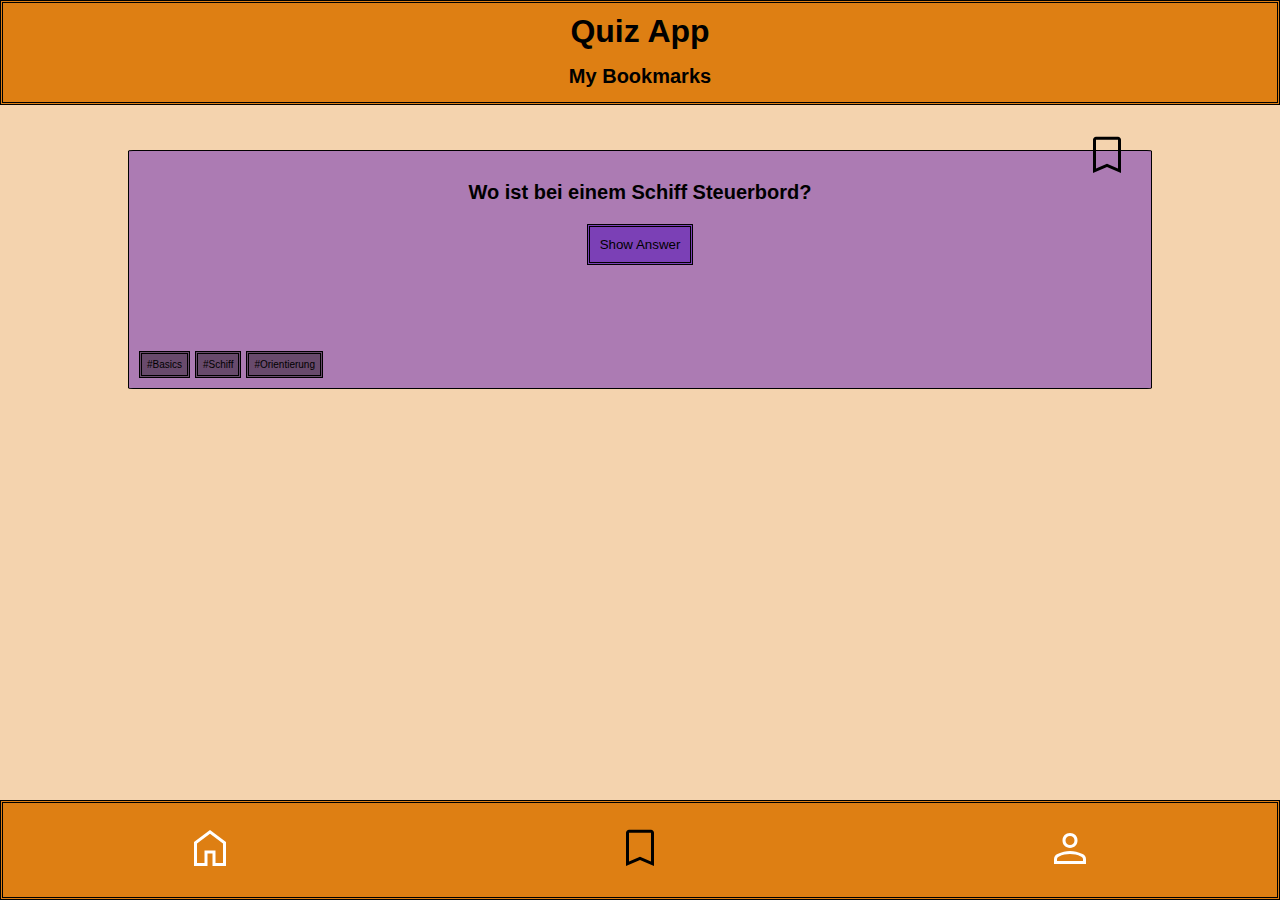
==== bookmarks.html @ 4df3d51b "add functionality to bookmark on first questioncard" ====
<!DOCTYPE html>
<html lang="en">
  <head>
    <meta charset="UTF-8" />
    <meta http-equiv="X-UA-Compatible" content="IE=edge" />
    <meta name="viewport" content="width=device-width, initial-scale=1.0" />
    <link rel="stylesheet" href="global.css" type="text/css" media="all" />
    <script src="./js/index.js" defer></script>
    <title>Quizz-App</title>
  </head>
  <body data-js="body">
    <header>
      <h1>Quiz App</h1>
      <h2 class="h1__subtitle">My Bookmarks</h2>
    </header>
    <main id="home">
      <section class="questioncard__box">
        <img
          src="./assets/images/bookmark-dark.svg"
          class="questioncard__bookmark-icon--dark"
        />
        <h3 class="questioncard__question">
          Wo ist bei einem Schiff Steuerbord?
        </h3>
        <button class="button--purple">Show Answer</button>
        <button class="button--purple" hidden>Hide Answer</button>
        <p class="questioncard__answer">
          Steuerbord ist in Fahrtrichtung die linke Seite des Schiffs.
        </p>
        <ul class="tag">
          <li class="tag__item">#Basics</li>
          <li class="tag__item">#Schiff</li>
          <li class="tag__item">#Orientierung</li>
        </ul>
      </section>
    </main>
    <footer>
      <nav class="navigation">
        <a href="index.html" class="navi"
          ><img src="./assets/images/home-light.svg" alt="home-icon"
        /></a>
        <a href="#home" class="navi"
          ><img src="./assets/images/bookmark-dark.svg" alt="bookmark-icon"
        /></a>
        <a href="profile.html" class="navi"
          ><img src="./assets/images/profile-light.svg" alt="profile-icon"
        /></a>
      </nav>
    </footer>
  </body>
</html>
---- global.css ----
@import "./css/quizz-page.css";
@import "./css/bookmark-page.css";
@import "./css/profile-page.css";

:root {
  --black: #000;
  --light-orange: #de7f1357;
  --full-orange: #de7f13;
  --full-purple: #4d09ba84;
  --light-purple: #4d09ba6f;
  --gray-purple: #00000065;

  --border-radius: 0.5%;
}

* {
  box-sizing: border-box;
  margin: 0;
  padding: 0;
}

body {
  font-family: "Lucida Sans", "Lucida Sans Regular", "Lucida Grande",
    "Lucida Sans Unicode", Geneva, Verdana, sans-serif;
  background-color: var(--light-orange);
}

header {
  border: var(--black) double medium;
  position: fixed;
  top: 0;
  right: 0;
  left: 0;
  display: flex;
  align-items: center;
  flex-direction: column;
  background-color: var(--full-orange);
  height: 105px;
  z-index: 1;
  gap: 5px;
}

h1 {
  text-align: center;
  padding: 10px;
}

main {
  display: flex;
  flex-direction: column;
  align-items: center;
  padding: 150px 0 150px 0;
  gap: 80px;
}

h2 {
  font-size: 20px;
  _padding: 20px;
  _margin-top: 25px;
}

h3 {
  text-align: center;
}

.h1__subtitle {
  padding: 0;
  margin-top: 0;
}

.darkmode {
  --black: #f8f3f3;
  --light-orange: #1c236f9b;
  --full-orange: #041e2b;
  --full-purple: #4d09ba84;
  --light-purple: #4323766f;
  --gray-purple: #00000065;
  color: #f8f3f3;
}
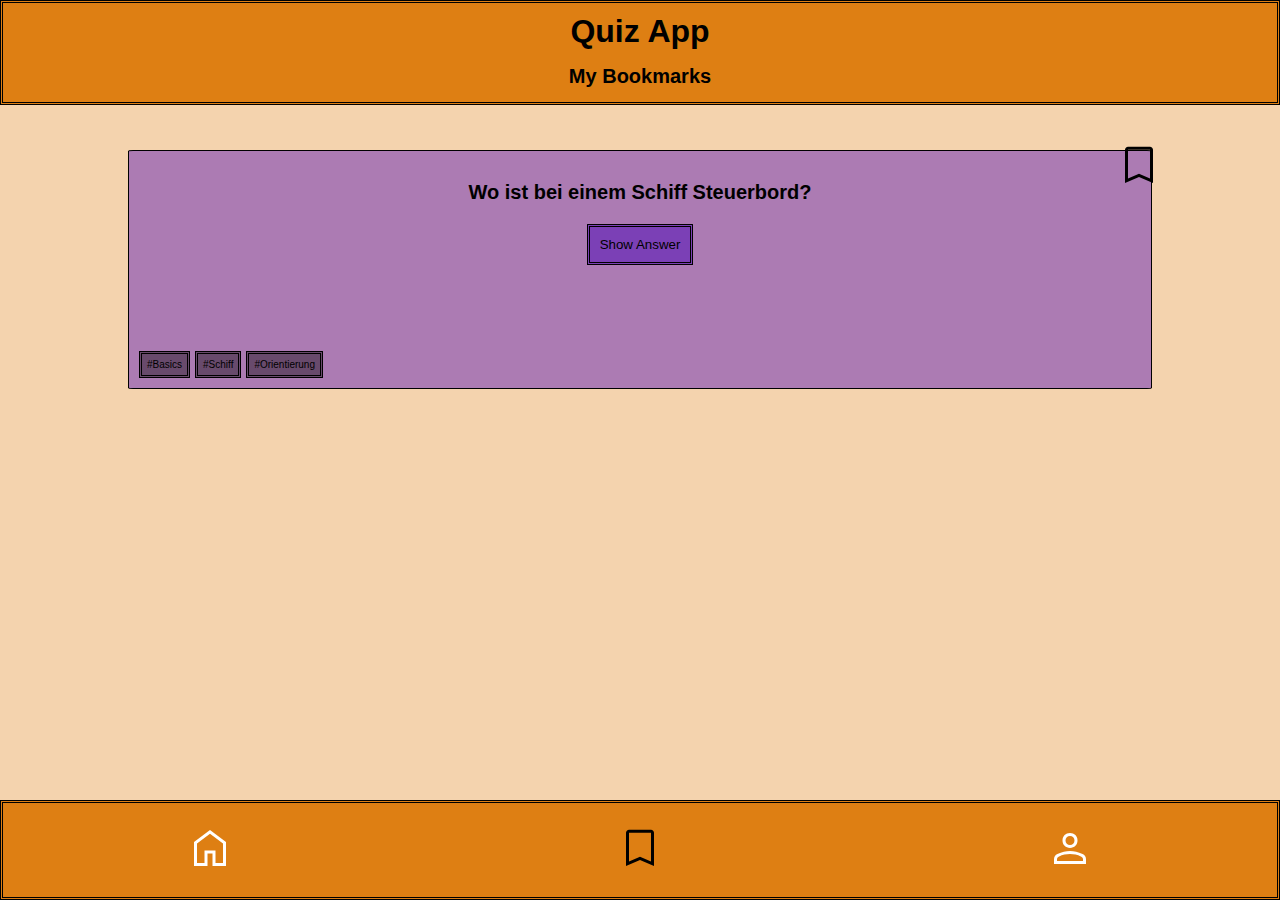
==== commit 420b97e8: "add changes after review" ====
--- a/bookmarks.html
+++ b/bookmarks.html
@@ -22,15 +22,14 @@
         <h3 class="questioncard__question">
           Wo ist bei einem Schiff Steuerbord?
         </h3>
-        <button class="button--purple">Show Answer</button>
-        <button class="button--purple" hidden>Hide Answer</button>
+        <button class="questioncard__button-answer">Show Answer</button>
         <p class="questioncard__answer">
           Steuerbord ist in Fahrtrichtung die linke Seite des Schiffs.
         </p>
-        <ul class="tag">
-          <li class="tag__item">#Basics</li>
-          <li class="tag__item">#Schiff</li>
-          <li class="tag__item">#Orientierung</li>
+        <ul class="questioncard__tag-list">
+          <li class="questioncard__tag-list-item">#Basics</li>
+          <li class="questioncard__tag-list-item">#Schiff</li>
+          <li class="questioncard__tag-list-item">#Orientierung</li>
         </ul>
       </section>
     </main>
--- a/global.css
+++ b/global.css
@@ -49,14 +49,12 @@
   display: flex;
   flex-direction: column;
   align-items: center;
-  padding: 150px 0 150px 0;
+  padding: 150px 0;
   gap: 80px;
 }
 
 h2 {
   font-size: 20px;
-  _padding: 20px;
-  _margin-top: 25px;
 }
 
 h3 {
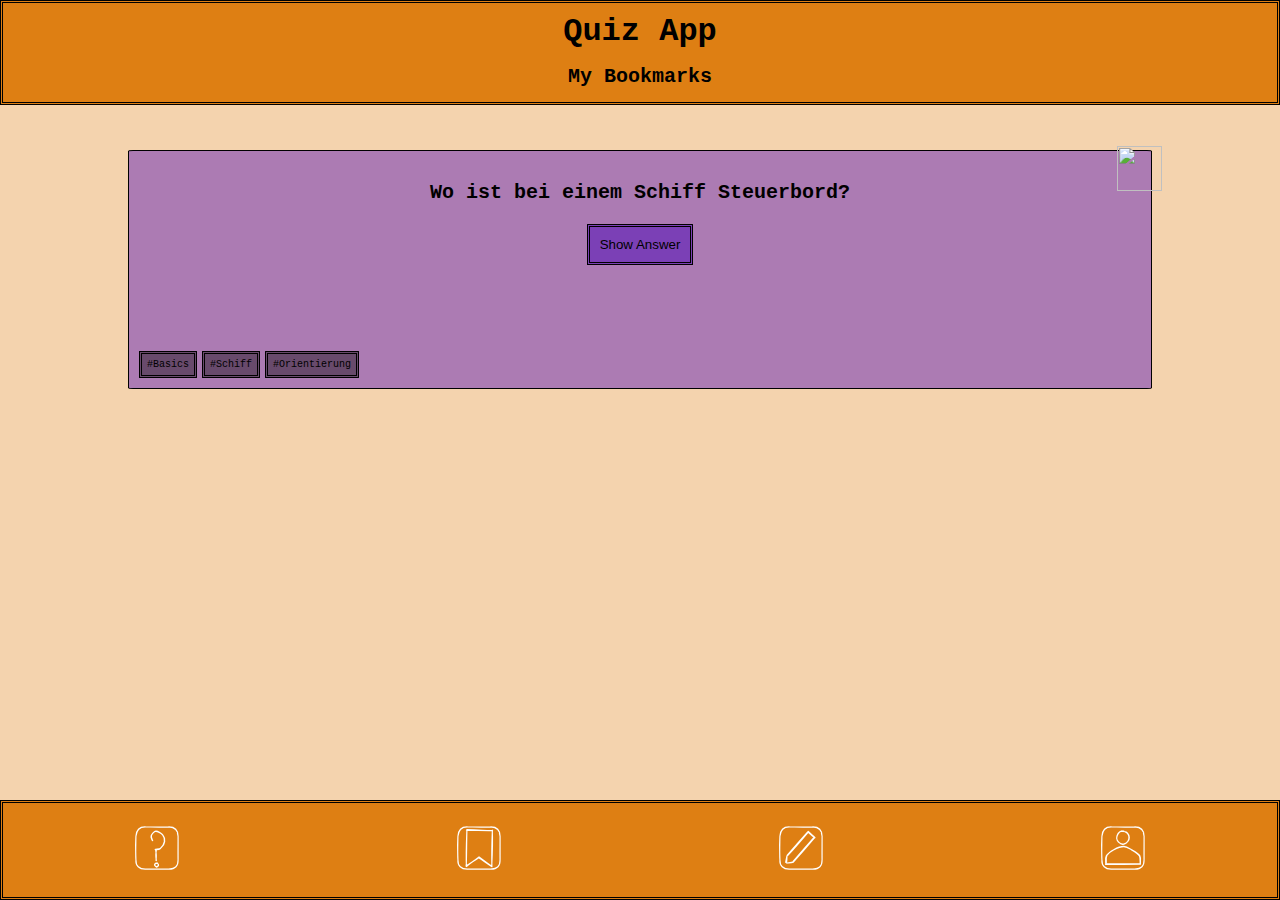
==== commit 53a94893: "add formelements to form-page, change some styling" ====
--- a/bookmarks.html
+++ b/bookmarks.html
@@ -36,13 +36,28 @@
     <footer>
       <nav class="navigation">
         <a href="index.html" class="navi"
-          ><img src="./assets/images/home-light.svg" alt="home-icon"
+          ><img
+            class="navigation__icon--light"
+            src="./assets/images/questionmark-dark-excali.svg"
+            alt="home"
         /></a>
         <a href="#home" class="navi"
-          ><img src="./assets/images/bookmark-dark.svg" alt="bookmark-icon"
+          ><img
+            class="navigation__icon--light"
+            src="./assets/images/bookmark-dark-empty-box-excali.svg"
+            alt="bookmark"
         /></a>
-        <a href="profile.html" class="navi"
-          ><img src="./assets/images/profile-light.svg" alt="profile-icon"
+        <a href="form.html" class="navi"
+          ><img
+            class="navigation__icon--light"
+            src="./assets/images/create-dark-excali.svg"
+            alt="form"
+        /></a>
+        <a href="#home" class="navi"
+          ><img
+            class="navigation__icon--light"
+            src="./assets/images/profile-dark-excali.svg"
+            alt="profile"
         /></a>
       </nav>
     </footer>
--- a/global.css
+++ b/global.css
@@ -1,5 +1,6 @@
 @import "./css/quizz-page.css";
 @import "./css/bookmark-page.css";
+@import "./css/form-page.css";
 @import "./css/profile-page.css";
 
 :root {
@@ -20,8 +21,8 @@
 }
 
 body {
-  font-family: "Lucida Sans", "Lucida Sans Regular", "Lucida Grande",
-    "Lucida Sans Unicode", Geneva, Verdana, sans-serif;
+  font-family: "Courier New", Courier, monospace, "Trebuchet MS",
+    "Lucida Sans Unicode", "Lucida Grande", "Lucida Sans", Arial, sans-serif;
   background-color: var(--light-orange);
 }
 
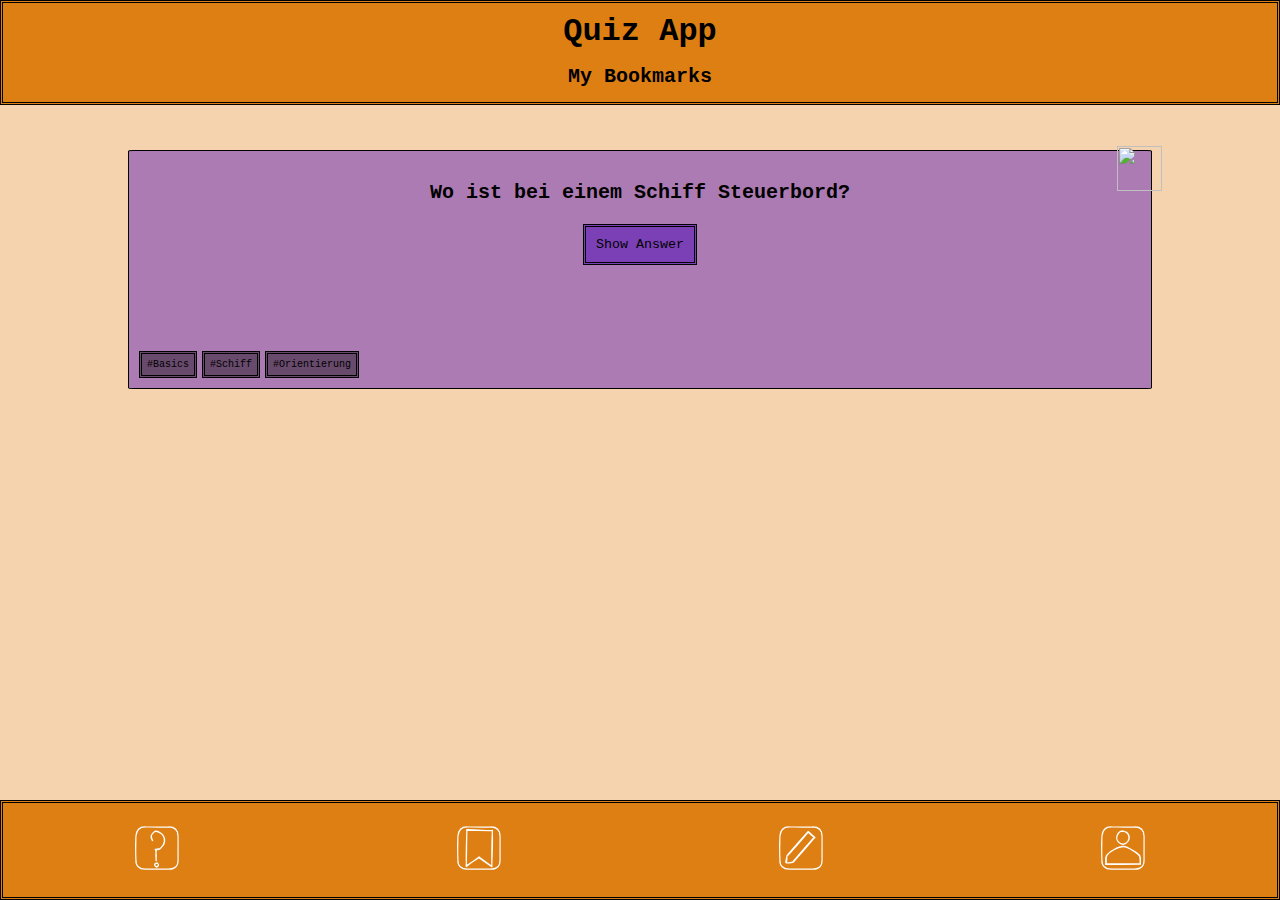
==== commit f843fcb0: "change navbar to list" ====
--- a/bookmarks.html
+++ b/bookmarks.html
@@ -35,30 +35,40 @@
     </main>
     <footer>
       <nav class="navigation">
-        <a href="index.html" class="navi"
-          ><img
-            class="navigation__icon--light"
-            src="./assets/images/questionmark-dark-excali.svg"
-            alt="home"
-        /></a>
-        <a href="#home" class="navi"
-          ><img
-            class="navigation__icon--light"
-            src="./assets/images/bookmark-dark-empty-box-excali.svg"
-            alt="bookmark"
-        /></a>
-        <a href="form.html" class="navi"
-          ><img
-            class="navigation__icon--light"
-            src="./assets/images/create-dark-excali.svg"
-            alt="form"
-        /></a>
-        <a href="#home" class="navi"
-          ><img
-            class="navigation__icon--light"
-            src="./assets/images/profile-dark-excali.svg"
-            alt="profile"
-        /></a>
+        <ul class="navigation">
+          <li class="navigation__part">
+            <a href="index.html" class="navi"
+              ><img
+                class="navigation__icon--light"
+                src="./assets/images/questionmark-dark-excali.svg"
+                alt="home"
+            /></a>
+          </li>
+          <li>
+            <a href="#home" class="navi"
+              ><img
+                class="navigation__icon--light"
+                src="./assets/images/bookmark-dark-empty-box-excali.svg"
+                alt="bookmark"
+            /></a>
+          </li>
+          <li>
+            <a href="form.html" class="navi"
+              ><img
+                class="navigation__icon--light"
+                src="./assets/images/create-dark-excali.svg"
+                alt="form"
+            /></a>
+          </li>
+          <li>
+            <a href="profile.html" class="navi"
+              ><img
+                class="navigation__icon--light"
+                src="./assets/images/profile-dark-excali.svg"
+                alt="profile"
+            /></a>
+          </li>
+        </ul>
       </nav>
     </footer>
   </body>
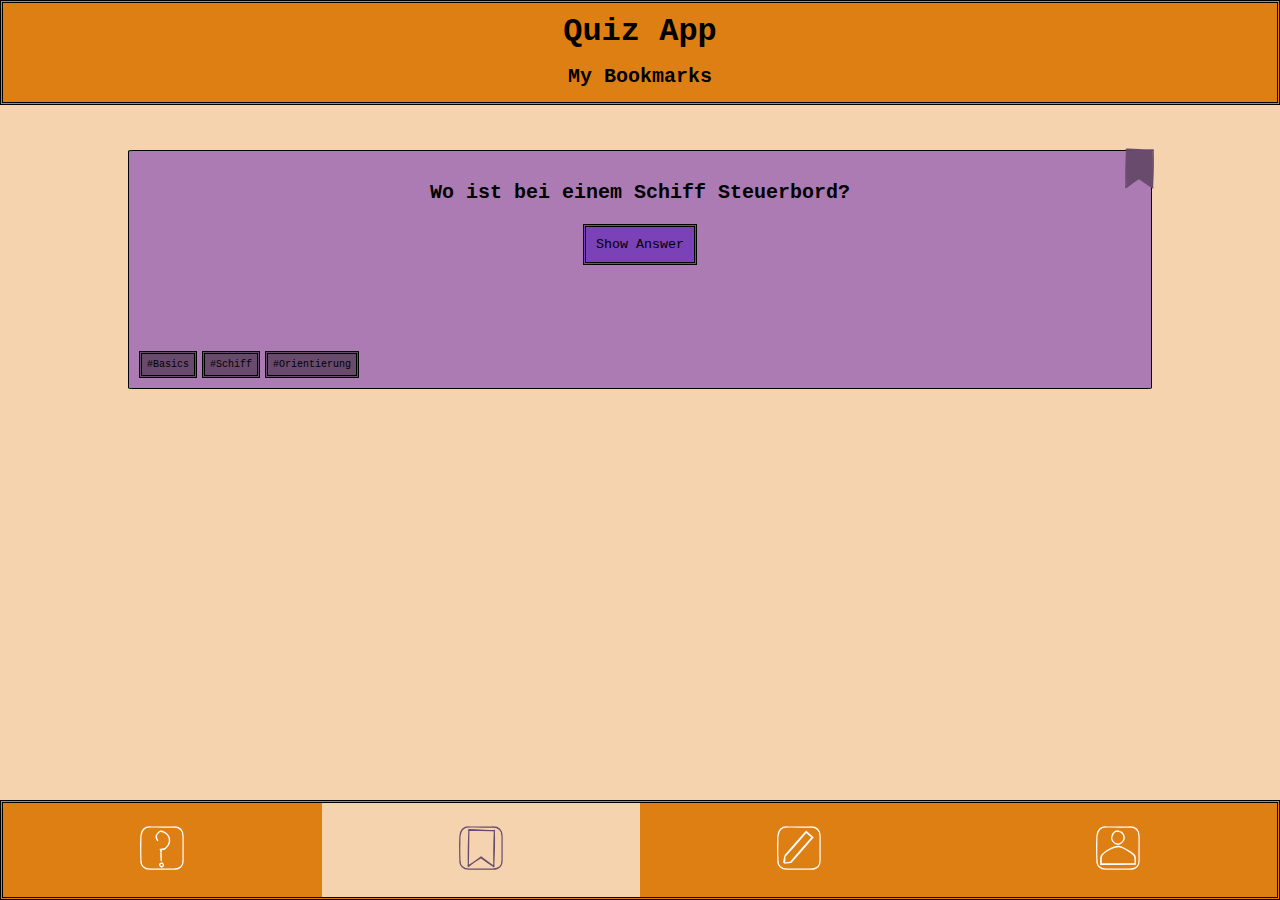
==== commit 60772d63: "change class-names and again structure" ====
--- a/bookmarks.html
+++ b/bookmarks.html
@@ -11,13 +11,13 @@
   <body data-js="body">
     <header>
       <h1>Quiz App</h1>
-      <h2 class="h1__subtitle">My Bookmarks</h2>
+      <h2>My Bookmarks</h2>
     </header>
     <main id="home">
       <section class="questioncard__box">
         <img
-          src="./assets/images/bookmark-dark.svg"
-          class="questioncard__bookmark-icon--dark"
+          src="./assets/images/bookmark-dark-filled-excali.svg"
+          class="questioncard__bookmark-icon questioncard__bookmark-icon-active"
         />
         <h3 class="questioncard__question">
           Wo ist bei einem Schiff Steuerbord?
@@ -34,38 +34,38 @@
       </section>
     </main>
     <footer>
-      <nav class="navigation">
+      <nav>
         <ul class="navigation">
-          <li class="navigation__part">
-            <a href="index.html" class="navi"
+          <li class="navigation__tab">
+            <a href="index.html"
               ><img
-                class="navigation__icon--light"
+                class="navigation__icon"
                 src="./assets/images/questionmark-dark-excali.svg"
-                alt="home"
+                alt="questionmark icon"
             /></a>
           </li>
-          <li>
-            <a href="#home" class="navi"
+          <li class="navigation__tab navigation__tab-active">
+            <a href="#home"
               ><img
-                class="navigation__icon--light"
+                class="navigation__icon navigation__icon-active"
                 src="./assets/images/bookmark-dark-empty-box-excali.svg"
-                alt="bookmark"
+                alt="bookmark icon"
             /></a>
           </li>
-          <li>
-            <a href="form.html" class="navi"
+          <li class="navigation__tab">
+            <a href="form.html"
               ><img
-                class="navigation__icon--light"
+                class="navigation__icon"
                 src="./assets/images/create-dark-excali.svg"
-                alt="form"
+                alt="form icon"
             /></a>
           </li>
-          <li>
-            <a href="profile.html" class="navi"
+          <li class="navigation__tab">
+            <a href="profile.html"
               ><img
-                class="navigation__icon--light"
+                class="navigation__icon"
                 src="./assets/images/profile-dark-excali.svg"
-                alt="profile"
+                alt="profile icon"
             /></a>
           </li>
         </ul>
--- a/global.css
+++ b/global.css
@@ -5,11 +5,16 @@
 
 :root {
   --black: #000;
-  --light-orange: #de7f1357;
+  --light-orange: #f4d3ae;
   --full-orange: #de7f13;
-  --full-purple: #4d09ba84;
-  --light-purple: #4d09ba6f;
-  --gray-purple: #00000065;
+  --full-purple: #7b41b7;
+  --light-purple: #ac7bb3;
+  --gray-purple: #684a6c;
+
+  --svg-filter-color: invert(29%) sepia(31%) saturate(530%) hue-rotate(246deg)
+    brightness(99%) contrast(89%);
+  --svg-filter-color-light: invert(100%) sepia(57%) saturate(0%)
+    hue-rotate(200deg) brightness(107%) contrast(101%);
 
   --border-radius: 0.5%;
 }
@@ -56,15 +61,23 @@
 
 h2 {
   font-size: 20px;
+  padding: 0;
+  margin-top: 0;
 }
 
 h3 {
   text-align: center;
 }
 
-.h1__subtitle {
-  padding: 0;
-  margin-top: 0;
+a:link a:visited {
+  text-decoration: none;
+  color: black;
+}
+
+a:hover {
+  text-decoration: none;
+  filter: invert(29%) sepia(31%) saturate(530%) hue-rotate(246deg)
+    brightness(99%) contrast(89%);
 }
 
 .darkmode {
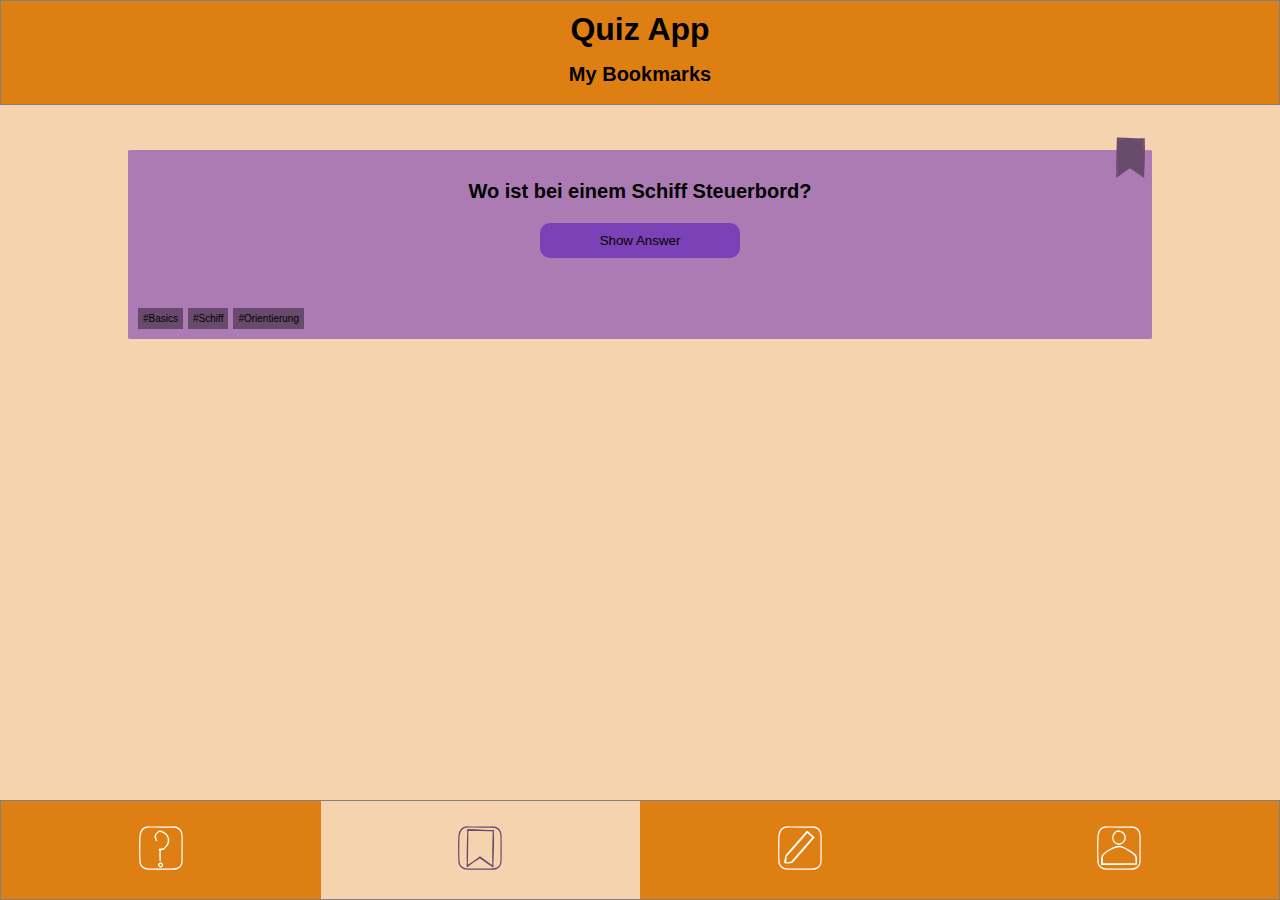
==== commit ff49cb0c: "add functionality to bookmark-page" ====
--- a/bookmarks.html
+++ b/bookmarks.html
@@ -5,7 +5,7 @@
     <meta http-equiv="X-UA-Compatible" content="IE=edge" />
     <meta name="viewport" content="width=device-width, initial-scale=1.0" />
     <link rel="stylesheet" href="global.css" type="text/css" media="all" />
-    <script src="./js/index.js" defer></script>
+    <script src="./js/bookmarks.js" defer></script>
     <title>Quizz-App</title>
   </head>
   <body data-js="body">
@@ -14,16 +14,29 @@
       <h2>My Bookmarks</h2>
     </header>
     <main id="home">
-      <section class="questioncard__box">
-        <img
-          src="./assets/images/bookmark-dark-filled-excali.svg"
-          class="questioncard__bookmark-icon questioncard__bookmark-icon-active"
-        />
+      <section class="questioncard__box" data-js="card-container">
+        <button
+          type="button"
+          class="questioncard__bookmark-icon-button"
+          data-js="bookmark-button"
+        >
+          <img
+            src="./assets/images/bookmark-dark-filled-excali.svg"
+            class="questioncard__bookmark-icon questioncard__bookmark-icon-active"
+            data-js="bookmark-icon"
+          />
+        </button>
         <h3 class="questioncard__question">
           Wo ist bei einem Schiff Steuerbord?
         </h3>
-        <button class="questioncard__button-answer">Show Answer</button>
-        <p class="questioncard__answer">
+        <button
+          type="button"
+          class="questioncard__button-answer"
+          data-js="answer-button"
+        >
+          Show Answer
+        </button>
+        <p class="questioncard__answer" data-js="answer">
           Steuerbord ist in Fahrtrichtung die linke Seite des Schiffs.
         </p>
         <ul class="questioncard__tag-list">
--- a/global.css
+++ b/global.css
@@ -4,15 +4,20 @@
 @import "./css/profile-page.css";
 
 :root {
-  --black: #000;
-  --light-orange: #f4d3ae;
-  --full-orange: #de7f13;
-  --full-purple: #7b41b7;
-  --light-purple: #ac7bb3;
-  --gray-purple: #684a6c;
+  --color-text: #000;
+  --color-border: #000;
+  --color-background: #f4d3ae;
+  --color-header: #de7f13;
+  --color-footer: var(--color-header);
+  --color-questioncard: #ac7bb3;
+  --color-questioncard-button: #7b41b7;
+  --color-questioncard-tag: #684a6c;
+  --color-questioncard-icon-active: var(--color-questioncard-tag);
+  --color-nav-icon-active: var(--color-questioncard-tag);
+  --color-nav-tab-active: var(--color-background);
 
-  --svg-filter-color: invert(29%) sepia(31%) saturate(530%) hue-rotate(246deg)
-    brightness(99%) contrast(89%);
+  --svg-color-icon-active: invert(29%) sepia(31%) saturate(530%)
+    hue-rotate(246deg) brightness(99%) contrast(89%);
   --svg-filter-color-light: invert(100%) sepia(57%) saturate(0%)
     hue-rotate(200deg) brightness(107%) contrast(101%);
 
@@ -26,21 +31,21 @@
 }
 
 body {
-  font-family: "Courier New", Courier, monospace, "Trebuchet MS",
-    "Lucida Sans Unicode", "Lucida Grande", "Lucida Sans", Arial, sans-serif;
-  background-color: var(--light-orange);
+  font-family: "Lucida Sans", "Lucida Sans Regular", "Lucida Grande",
+    "Lucida Sans Unicode", Geneva, Verdana, sans-serif;
+  background-color: var(--color-background);
 }
 
 header {
-  border: var(--black) double medium;
   position: fixed;
   top: 0;
   right: 0;
   left: 0;
+  border: solid thin #808080;
   display: flex;
   align-items: center;
   flex-direction: column;
-  background-color: var(--full-orange);
+  background-color: var(--color-header);
   height: 105px;
   z-index: 1;
   gap: 5px;
@@ -69,23 +74,25 @@
   text-align: center;
 }
 
-a:link a:visited {
+a {
   text-decoration: none;
   color: black;
 }
 
-a:hover {
+a:hover,
+a:focus,
+a:active {
   text-decoration: none;
-  filter: invert(29%) sepia(31%) saturate(530%) hue-rotate(246deg)
-    brightness(99%) contrast(89%);
+  filter: var(--svg-color-icon-active);
 }
 
 .darkmode {
-  --black: #f8f3f3;
-  --light-orange: #1c236f9b;
-  --full-orange: #041e2b;
-  --full-purple: #4d09ba84;
-  --light-purple: #4323766f;
-  --gray-purple: #00000065;
+  --color-text: #f8f3f3;
+  --color-border: #f8f3f3;
+  --color-background: #1c236f9b;
+  --color-header: #041e2b;
+  --color-questioncard-button: #4d09ba84;
+  --color-questioncard: #4323766f;
+  --color-questioncard: #00000065;
   color: #f8f3f3;
 }
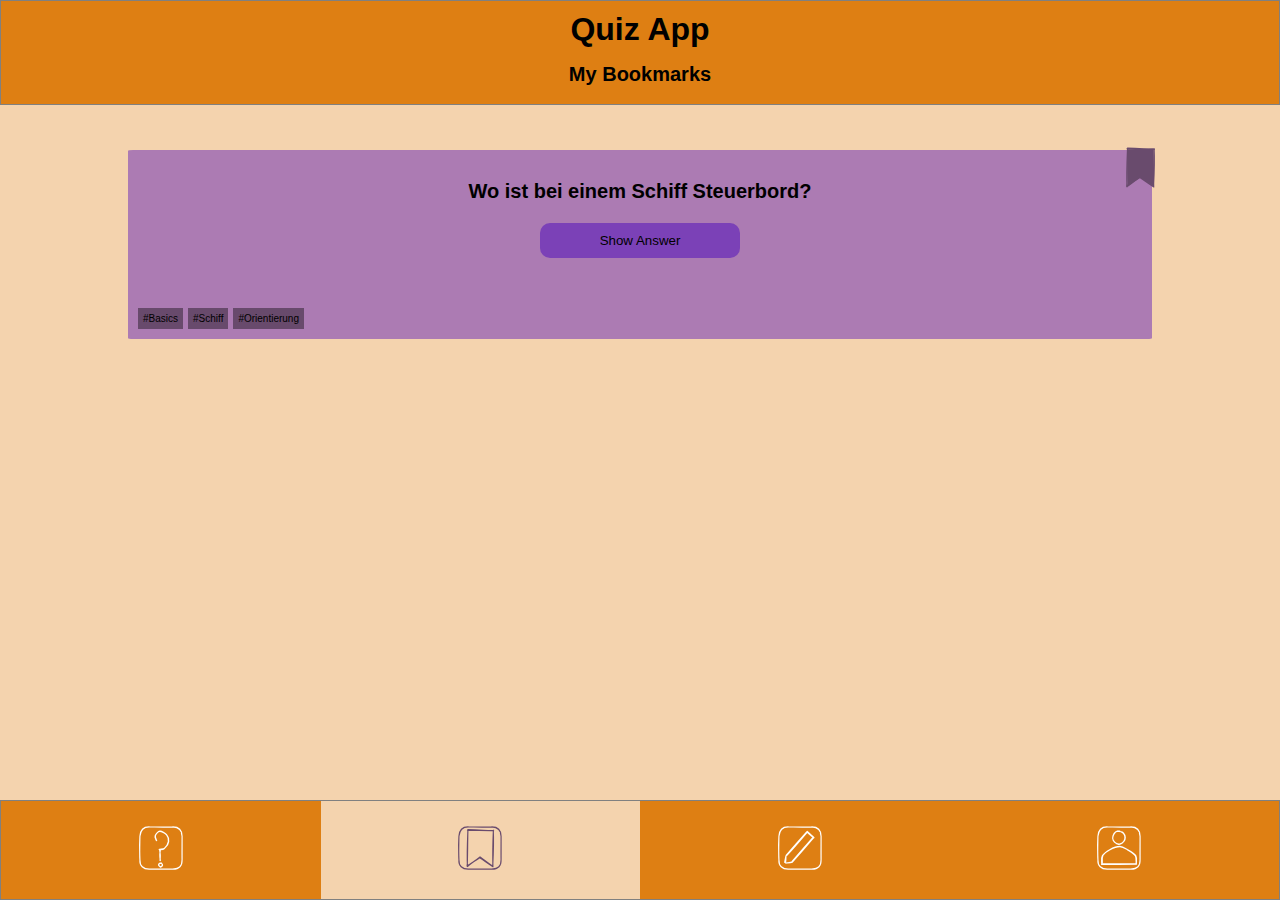
==== commit 117724b7: "add and remove bookmarked card" ====
--- a/bookmarks.html
+++ b/bookmarks.html
@@ -5,7 +5,8 @@
     <meta http-equiv="X-UA-Compatible" content="IE=edge" />
     <meta name="viewport" content="width=device-width, initial-scale=1.0" />
     <link rel="stylesheet" href="global.css" type="text/css" media="all" />
-    <script src="./js/bookmarks.js" defer></script>
+    <!-- <script src="./js/bookmarks.js" defer></script> -->
+    <!-- <script src="./js/index.js" defer></script> -->
     <title>Quizz-App</title>
   </head>
   <body data-js="body">
@@ -15,17 +16,17 @@
     </header>
     <main id="home">
       <section class="questioncard__box" data-js="card-container">
-        <button
+        <!-- <button
           type="button"
           class="questioncard__bookmark-icon-button"
           data-js="bookmark-button"
-        >
-          <img
-            src="./assets/images/bookmark-dark-filled-excali.svg"
-            class="questioncard__bookmark-icon questioncard__bookmark-icon-active"
-            data-js="bookmark-icon"
-          />
-        </button>
+        > -->
+        <img
+          src="./assets/images/bookmark-dark-filled-excali.svg"
+          class="questioncard__bookmark-icon questioncard__bookmark-icon-active"
+          data-js="bookmark-icon"
+        />
+        <!-- </button> -->
         <h3 class="questioncard__question">
           Wo ist bei einem Schiff Steuerbord?
         </h3>
